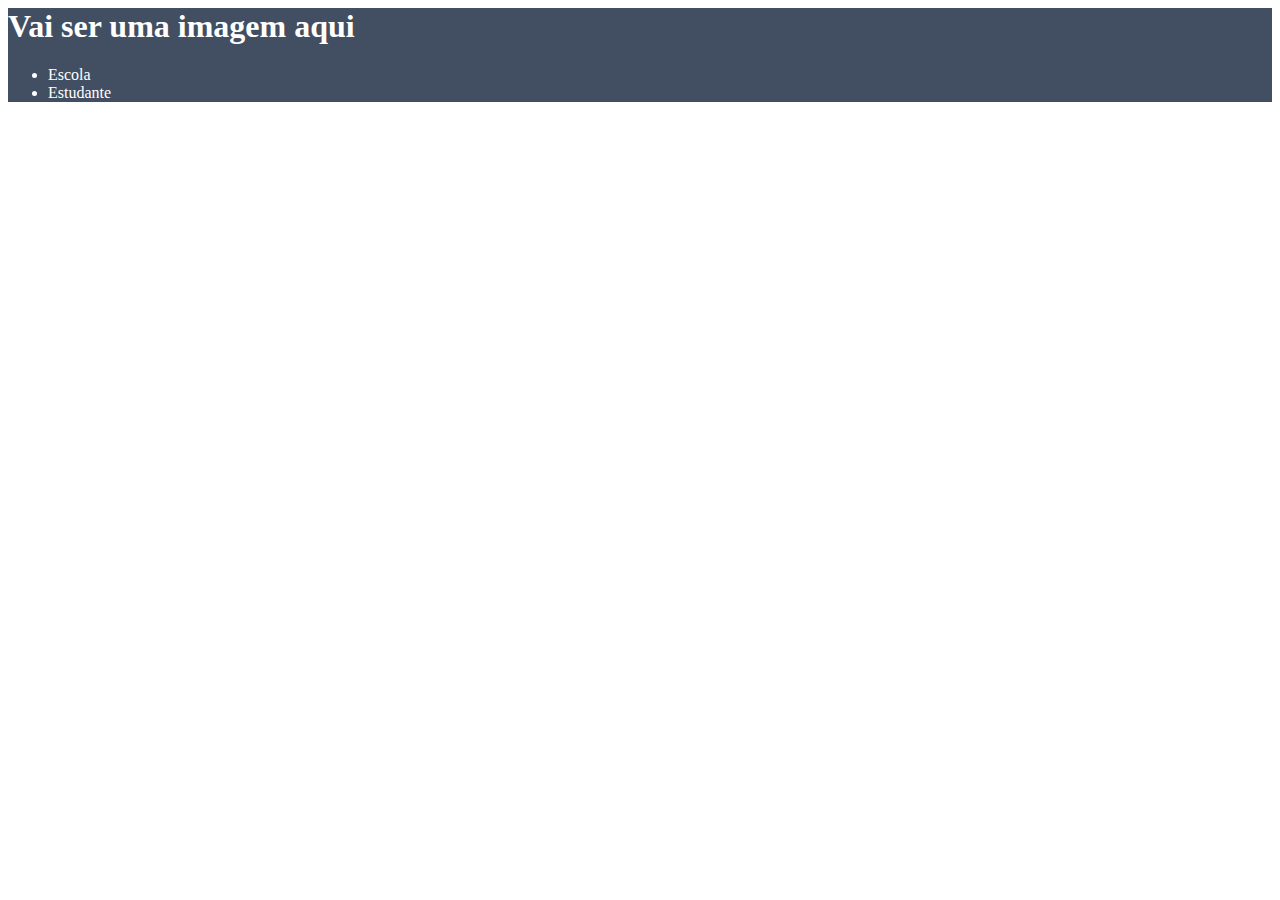
==== index.html @ 0806201e "Add files via upload" ====
<html lang="en">
<head>
    <meta charset="UTF-8">
    <meta http-equiv="X-UA-Compatible" content="IE=edge">
    <meta name="viewport" content="width=device-width, initial-scale=1.0">
    <title>Document</title>
    <link rel="stylesheet" href="style.css">
</head>
<body>
    <header>
        <h1>Vai ser uma imagem aqui</h1>
        <ul>
            <li>Escola</li>
            <li>Estudante</li>
        </ul>
    </header>

</body>
</html>
---- style.css ----
header {
    background-color: #424E61;
    color: white;
}
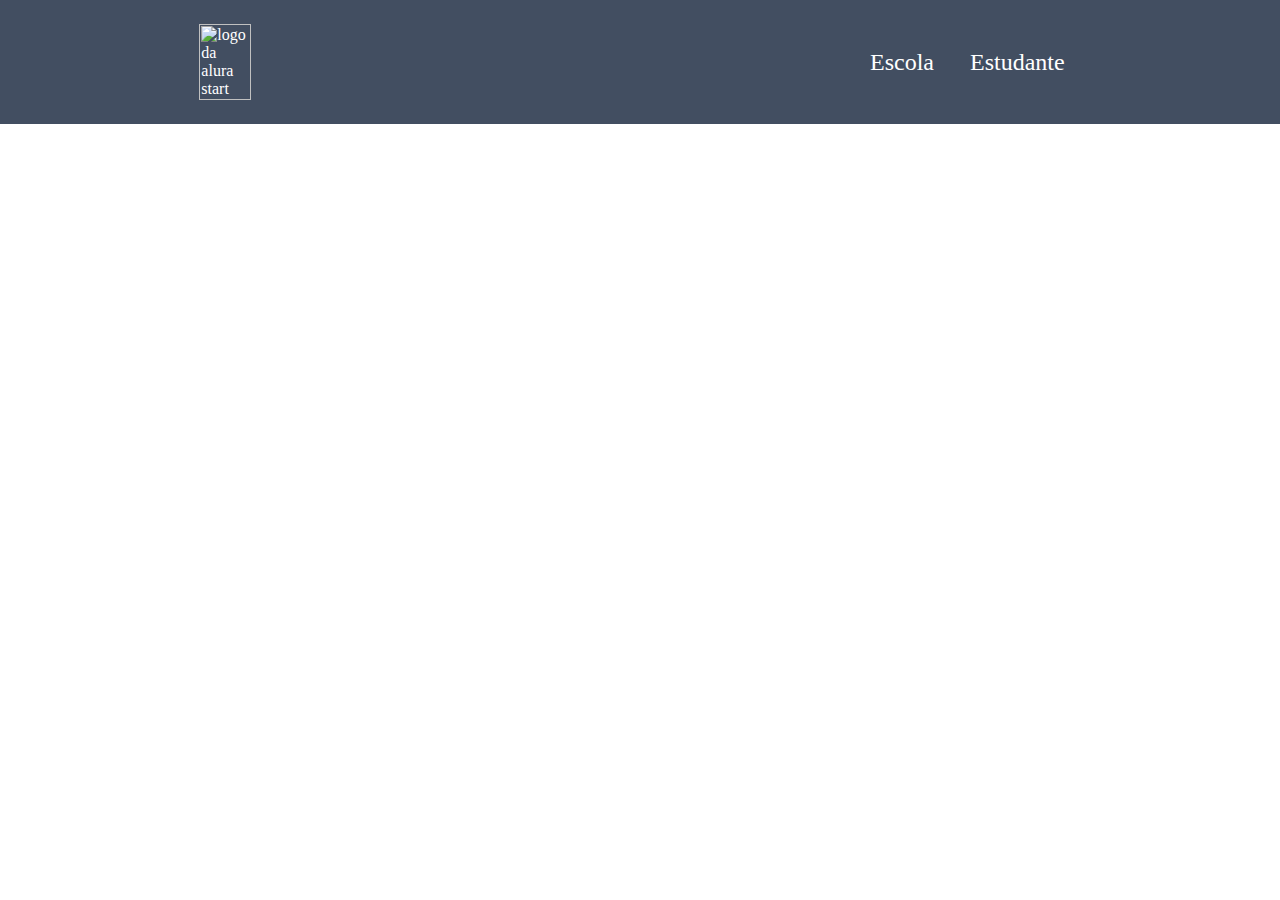
==== commit 902ce235: "Add files via upload" ====
--- a/index.html
+++ b/index.html
@@ -7,11 +7,11 @@
     <link rel="stylesheet" href="style.css">
 </head>
 <body>
-    <header>
-        <h1>Vai ser uma imagem aqui</h1>
-        <ul>
-            <li>Escola</li>
-            <li>Estudante</li>
+    <header class="cabecalho">
+        <img class="cabecalho-imagem" src="logoalura.jpeg" alt="logo da alura start">
+        <ul class="cabecalho-lista">
+            <li class="cabecalho-lista-item">Escola</li>
+            <li class="cabecalho-lista-item">Estudante</li>
         </ul>
     </header>
 
--- a/style.css
+++ b/style.css
@@ -1,4 +1,23 @@
-header {
+* {
+    margin: 0;
+    padding: 0;
+}
+
+.cabecalho {
     background-color: #424E61;
     color: white;
+    display: flex;
+    justify-content: space-around;
+    align-items: center;
+    padding: 24px 0;
+}
+
+.cabecalho-imagem{
+    width: 20%;
+}
+
+.cabecalho-lista-item{
+    display: inline-block;
+    margin: 0 16px;
+    font-size: 24px;
 }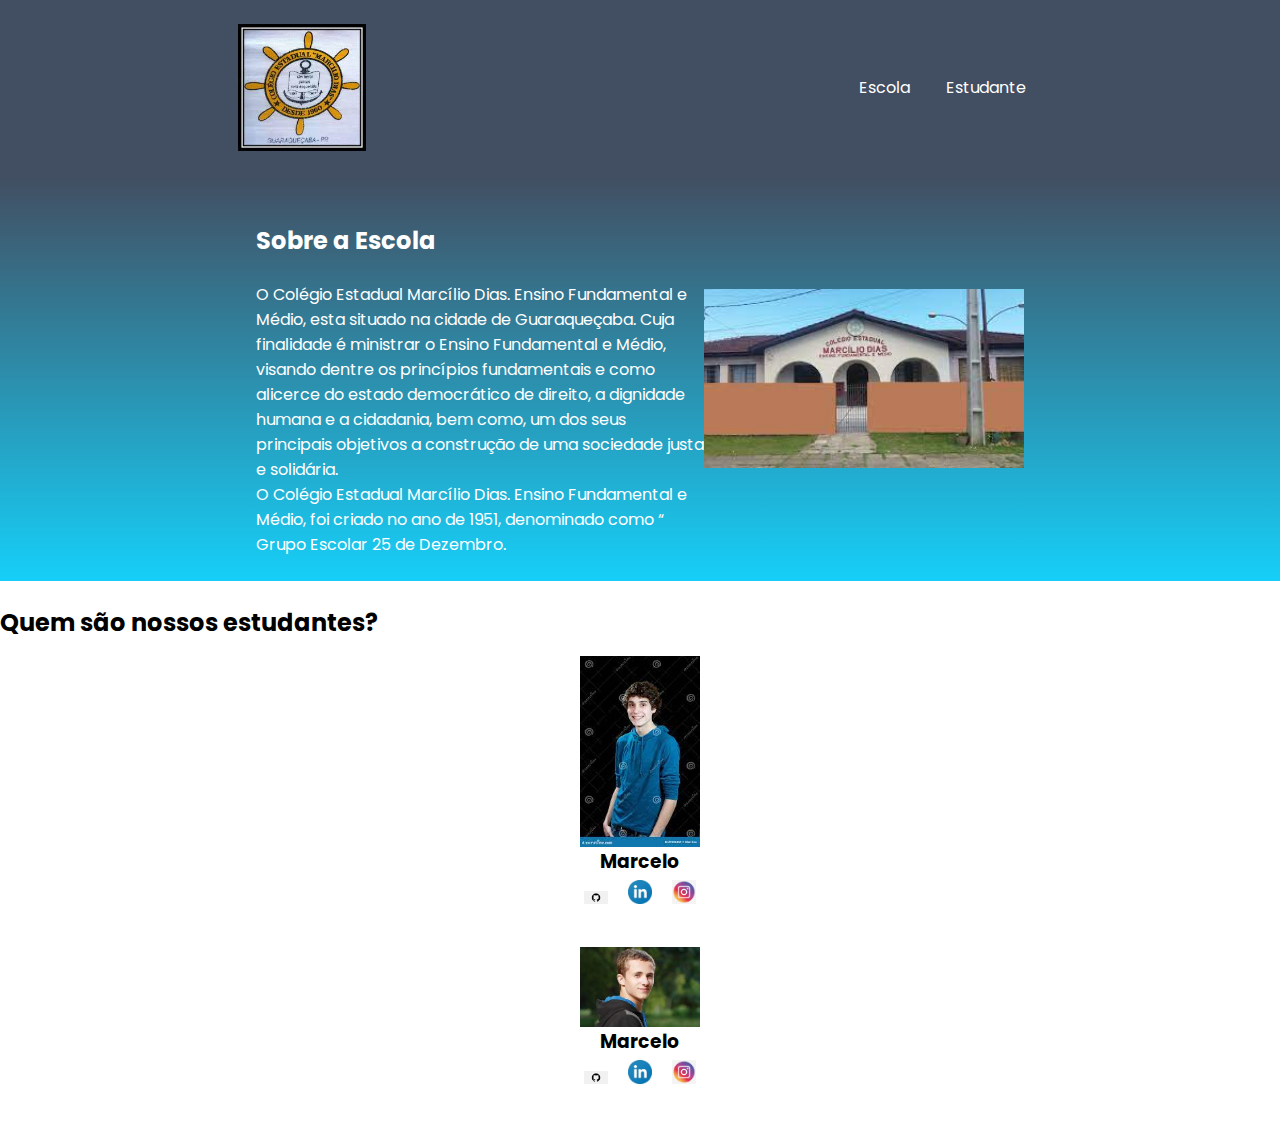
==== commit 66d89b5a: "Add files via upload" ====
--- a/index.html
+++ b/index.html
@@ -5,15 +5,46 @@
     <meta name="viewport" content="width=device-width, initial-scale=1.0">
     <title>Document</title>
     <link rel="stylesheet" href="style.css">
+    <link rel="preconnect" href="https://fonts.googleapis.com">
+    <link rel="preconnect" href="https://fonts.gstatic.com" crossorigin>
+    <link href="https://fonts.googleapis.com/css2?family=Poppins&display=swap" rel="stylesheet">
 </head>
 <body>
     <header class="cabecalho">
-        <img class="cabecalho-imagem" src="logoalura.jpeg" alt="logo da alura start">
+        <img class="cabecalho-imagem" src="marcilio.jpeg" alt="logo da alura start">
         <ul class="cabecalho-lista">
             <li class="cabecalho-lista-item">Escola</li>
             <li class="cabecalho-lista-item">Estudante</li>
         </ul>
     </header>
 
+
+    <section class="escola">
+        <div class="escola-div-conteudo">
+            <h2 class="escola-titulo">Sobre a Escola</h2>
+            <p class="escola-texto-um"> O Colégio Estadual Marcílio Dias. Ensino Fundamental e Médio, esta situado na cidade de Guaraqueçaba. Cuja finalidade é ministrar o Ensino Fundamental e Médio, visando dentre os princípios fundamentais e como alicerce do estado democrático de direito, a dignidade humana e a cidadania, bem como, um dos seus principais objetivos a construção de uma sociedade justa e solidária.</p>
+         <p class="escola-texto-dois">O Colégio Estadual Marcílio Dias. Ensino Fundamental e Médio, foi criado no ano de 1951, denominado como “ Grupo Escolar 25 de Dezembro.</p>
+        </div>
+        <img class="escola-imagem" src="logoalura.jpeg" alt="Professora no quadro">
+    </section>
+  
+    <section class="estudante">
+        <h2 class="estudante-titulo">Quem são nossos estudantes?</h2>
+        <div class="estudante-div">
+            <img class="estudante-imagem" src="macelo1.jpeg" alt="foto do marcelo">
+            <h3 class="estudante-nome">Marcelo</h3>
+            <img class="estudante-icone" src="logogithub.png" alt="icone github">
+            <img class="estudante-icone" src="logolinkedin.jpeg" alt="icone linkedin">
+            <img class="estudante-icone" src="logoinstagram.jpeg" alt="icone instagram">
+        </div>
+        <div class="estudante-div">
+            <img class="estudante-imagem" src="marcelo.jpeg" alt="foto do marcelo">
+            <h3 class="estudante-nome">Marcelo</h3>
+            <img class="estudante-icone" src="logogithub.png" alt="icone github">
+            <img class="estudante-icone" src="logolinkedin.jpeg" alt="icone linkedin">
+            <img class="estudante-icone" src="logoinstagram.jpeg" alt="icone instagram">
+        </div>
+    </section>
 </body>
-</html>+
+</html>
--- a/style.css
+++ b/style.css
@@ -1,8 +1,10 @@
-* {
+*{
     margin: 0;
     padding: 0;
 }
-
+body {
+    font-family: 'Poppins', sans-serif;
+}
 .cabecalho {
     background-color: #424E61;
     color: white;
@@ -13,11 +15,50 @@
 }
 
 .cabecalho-imagem{
-    width: 20%;
+    width: 10%;
 }
 
 .cabecalho-lista-item{
     display: inline-block;
     margin: 0 16px;
-    font-size: 24px;
-}+    font-size: 16px;
+}
+
+.escola-imagem{
+    width: 25%;
+}
+
+.escola{
+    background-image: linear-gradient(#424E61,#16CFF8);
+    color:white;
+    display: flex;
+    justify-content: center;
+    align-items: center;
+    padding: 24px 0;
+}
+
+.escola-div-conteudo{
+    width: 35%;
+}
+
+
+.escola-titulo{
+    padding: 24px 0;
+}
+
+.estudante{
+    padding: 24px 0;
+}
+.estudante-imagem{
+    width: 120px;
+}
+
+.estudante-icone{
+    width: 24px;
+    padding: 4px 8px;
+}
+
+.estudante-div{
+    text-align: center;
+    padding: 16px 0;
+}
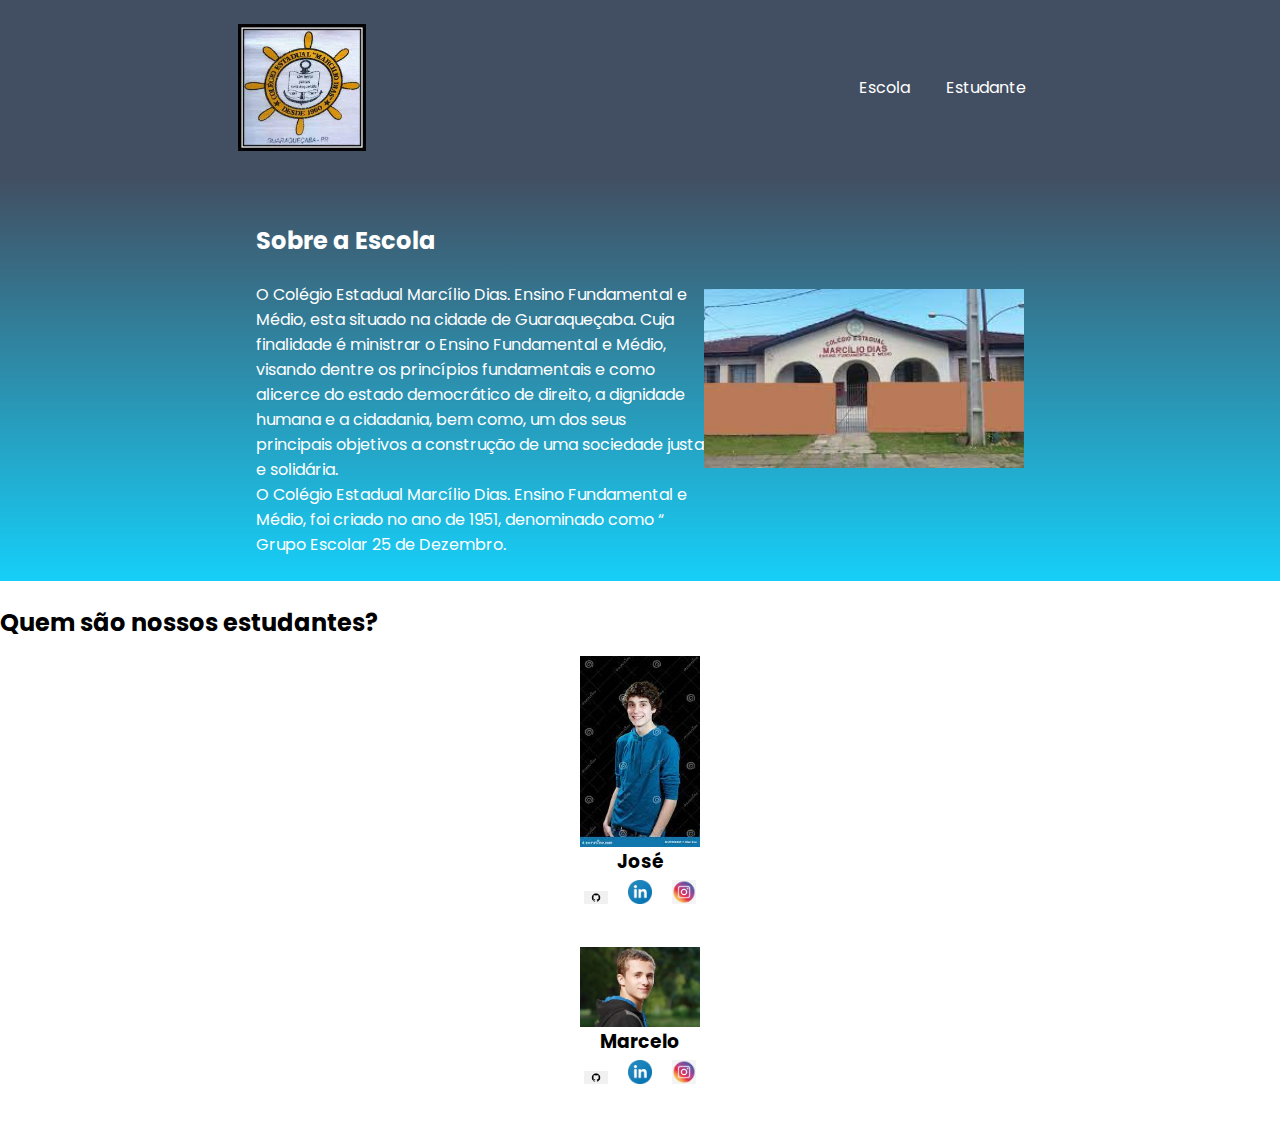
==== commit a39bd532: "Add files via upload" ====
--- a/index.html
+++ b/index.html
@@ -32,7 +32,7 @@
         <h2 class="estudante-titulo">Quem são nossos estudantes?</h2>
         <div class="estudante-div">
             <img class="estudante-imagem" src="macelo1.jpeg" alt="foto do marcelo">
-            <h3 class="estudante-nome">Marcelo</h3>
+            <h3 class="estudante-nome">José</h3>
             <img class="estudante-icone" src="logogithub.png" alt="icone github">
             <img class="estudante-icone" src="logolinkedin.jpeg" alt="icone linkedin">
             <img class="estudante-icone" src="logoinstagram.jpeg" alt="icone instagram">
